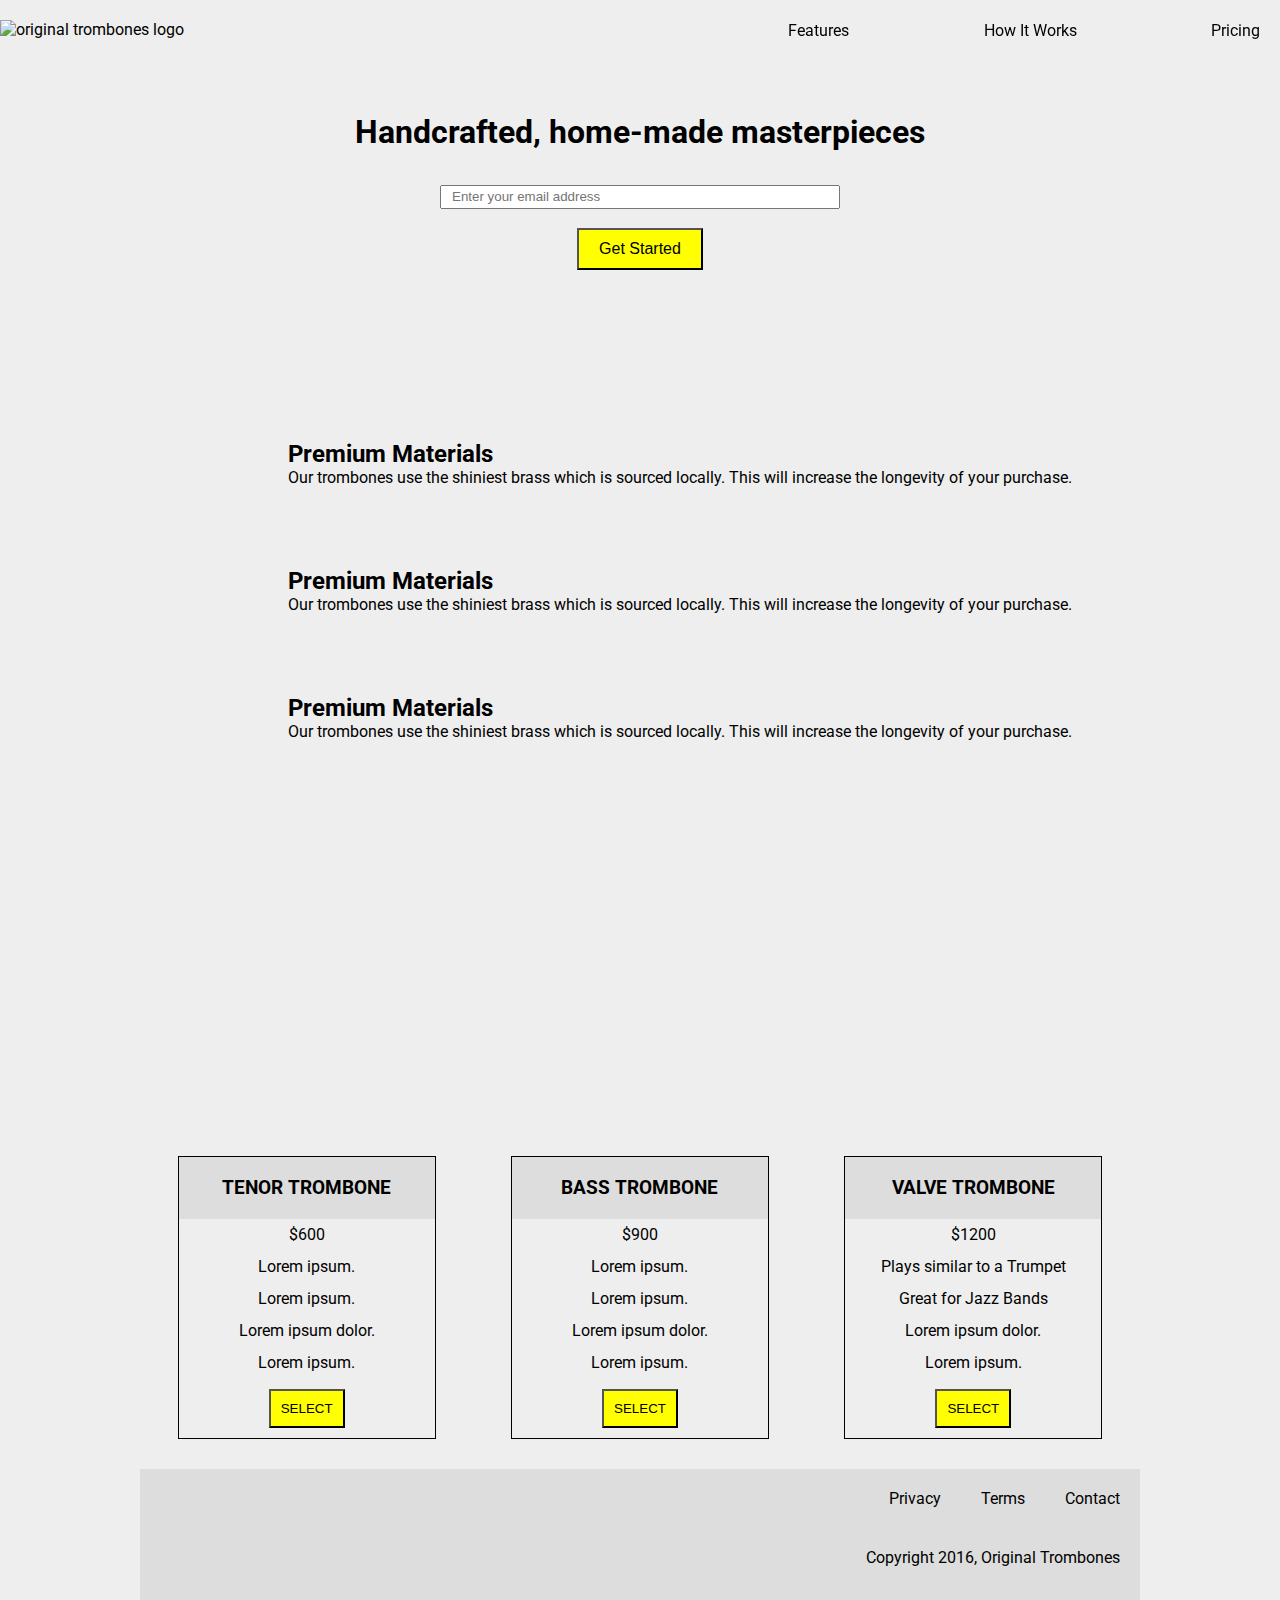
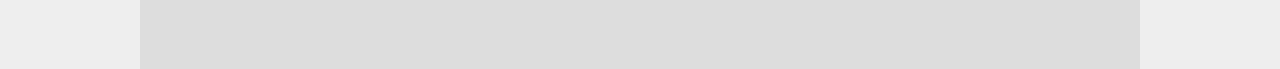
==== 01_Responsive_Web_Design_Certification/Build_a_Product_Landing_Page/index.html @ 397ffdcd "Build a Product Landing Page intermediate complete" ====
<!DOCTYPE html>
<html lang="en">
  <head>
    <meta name="viewport" content="initial-scale=1" />
    <title>Build a Product Landing Page</title>
    <link
      rel="stylesheet"
      href="https://use.fontawesome.com/releases/v5.6.3/css/all.css"
      integrity="sha384-UHRtZLI+pbxtHCWp1t77Bi1L4ZtiqrqD80Kn4Z8NTSRyMA2Fd33n5dQ8lWUE00s/"
      crossorigin="anonymous"
    />
    <link rel="stylesheet" href="style.css" />
  </head>
  <body>
    <div id="page-wrapper">
      <header id="header">
        <div class="logo">
          <img
            id="header-img"
            src="https://s3.amazonaws.com/freecodecamp/original_trombones.png"
            alt="original trombones logo"
          />
        </div>
        <nav id="nav-bar">
          <ul>
            <li class="nav-link"><a href="#">Features</a></li>
            <li class="nav-link"><a href="#">How It Works</a></li>
            <li class="nav-link"><a href="#">Pricing</a></li>
          </ul>
        </nav>
      </header>

      <section id="hero">
        <h1>Handcrafted, home-made masterpieces</h1>
        <form>
          <input type="email" placeholder="Enter your email address" />
        </form>
        <button type="submit">Get Started</button>
      </section>

      <div id="container">
        <section id="features">
          <div class="grid">
            <div class="icon"><i class="fa fa-3x fa-fire"></i></div>
            <div class="desc">
              <h2>Premium Materials</h2>
              <p>
                Our trombones use the shiniest brass which is sourced locally.
                This will increase the longevity of your purchase.
              </p>
            </div>
          </div>
          <div class="grid">
            <div class="icon"><i class="fa fa-3x fa-truck"></i></div>
            <div class="desc">
              <h2>Premium Materials</h2>
              <p>
                Our trombones use the shiniest brass which is sourced locally.
                This will increase the longevity of your purchase.
              </p>
            </div>
          </div>
          <div class="grid">
            <div class="icon"><i class="fa fa-3x fa-battery-full"></i></div>
            <div class="desc">
              <h2>Premium Materials</h2>
              <p>
                Our trombones use the shiniest brass which is sourced locally.
                This will increase the longevity of your purchase.
              </p>
            </div>
          </div>
        </section>

        <section id="how-it-works">
          <iframe
            id="video"
            height="315"
            src="https://www.youtube-nocookie.com/embed/y8Yv4pnO7qc?rel=0&amp;controls=0&amp;showinfo=0"
            frameborder="0"
            allowfullscreen
          ></iframe>
        </section>

        <section id="pricing">
          <div class="option">
            <h3>TENOR TROMBONE</h3>
            <ul style="list-style: none">
              <li>$600</li>
              <li>Lorem ipsum.</li>
              <li>Lorem ipsum.</li>
              <li>Lorem ipsum dolor.</li>
              <li>Lorem ipsum.</li>
            </ul>
            <button type="submit">SELECT</button>
          </div>
          <div class="option">
            <h3>BASS TROMBONE</h3>
            <ul style="list-style: none">
              <li>$900</li>
              <li>Lorem ipsum.</li>
              <li>Lorem ipsum.</li>
              <li>Lorem ipsum dolor.</li>
              <li>Lorem ipsum.</li>
            </ul>
            <button type="submit">SELECT</button>
          </div>
          <div class="option">
            <h3>VALVE TROMBONE</h3>
            <ul style="list-style: none">
              <li>$1200</li>
              <li>Plays similar to a Trumpet</li>
              <li>Great for Jazz Bands</li>
              <li>Lorem ipsum dolor.</li>
              <li>Lorem ipsum.</li>
            </ul>
            <button type="submit">SELECT</button>
          </div>
        </section>

        <footer>
          <ul style="list-style: none">
            <li>Privacy</li>
            <li>Terms</li>
            <li>Contact</li>
          </ul>
          <span>Copyright 2016, Original Trombones</span>
        </footer>
      </div>
    </div>
  </body>
</html>
---- 01_Responsive_Web_Design_Certification/Build_a_Product_Landing_Page/style.css ----
/** global element styling **/
@import url("https://fonts.googleapis.com/css?family=Roboto");
* {
  margin: 0;
  padding: 0;
  box-sizing: border-box;
}
body {
  background-color: #eeeeee;
  font-family: "Roboto", sans-serif;
}
#page-wrapper {
  position: relative;
}
li {
  list-style: none;
}
a {
  color: #000;
  text-decoration: none;
}

/** global classes styling **/
.container {
  max-width: 1000px;
  width: 100%;
  margin: 0 auto;
}
.btn {
  padding: 0 20px;
  height: 40px;
  font-size: 1em;
  font-weight: 900;
  text-transform: uppercase;
  border: 3px black solid;
  border-radius: 2px;
  background: transparent;
  cursor: pointer;
}
.grid {
  display: flex;
}

/* header */
#header {
  background-color: #eeeeee;
  position: fixed;
  top: 0%;
  width: 100%;
  display: flex;
  flex-direction: row;
  justify-content: space-between;
}
.logo {
  /* background-color: purple; */
  width: 30vw;
  display: flex;
  flex-direction: column;
  justify-content: center;
}
.logo img {
  min-width: 300px;
  width: 100%;
}
#nav-bar {
  /* background-color: pink; */
  width: 40vw;
  position: relative;
}
#nav-bar ul {
  position: relative;
  top: 50%;
  transform: translateY(-50%);
  display: flex;
  flex-direction: row;
  justify-content: space-between;
}
.nav-link {
  /* background-color: brown; */
  padding: 20px;
}

/* hero */
#hero {
  display: flex;
  flex-direction: column;
  justify-content: center;
  align-items: center;
  margin: 100px;
  padding: 0px;
  line-height: 4em;
}
#hero form input {
  width: 400px;
  height: 20px;
  padding: 10px;
}
#hero button {
  font-size: 1em;
  background-color: yellow;
  padding: 10px 20px;
}

/* container */
#container {
  /* background: rgba(0.1, 0.2, 0.3, 0.5); */
  max-width: 1000px;
  width: 100%;
  margin: 0 auto;
  display: flex;
  flex-direction: column;
  justify-content: space-between;
  align-items: center;
}
#features {
  display: flex;
  flex-direction: column;
  justify-content: center;
  align-items: center;
  /* background-color: yellow; */
}
.grid {
  display: flex;
  flex-direction: row;
  justify-content: space-between;
  padding: 40px;
}
.icon {
  color: orange;
  padding: 20px;
  margin-right: 40px;
}

/* features */
#features {
  margin-top: 30px;
}

/* how-it-works */
#how-it-works {
  width: 100%;
  display: flex;
  flex-direction: row;
  justify-content: center;
  margin-top: 30px;
}
#how-it-works iframe {
  max-width: 560px;
  width: 100%;
}

/* pricing */
#pricing {
  width: 100%;
  display: flex;
  flex-direction: row;
  justify-content: space-around;
  margin-top: 30px;
}
.option {
  text-align: center;
  border: 1px solid black;
}
.option h3 {
  background-color: #dddddd;
  font-weight: bold;
  padding: 20px;
  width: 20vw;
}
.option ul li {
  line-height: 200%;
}
.option button {
  background-color: yellow;
  padding: 10px;
  margin: 10px;
}

/* footer */
footer {
  background-color: #dddddd;
  width: 100%;
  height: 200px;
  margin-top: 30px;
}
footer ul {
  display: flex;
  flex-direction: row;
  justify-content: flex-end;
}
footer ul li {
  padding: 20px;
}
footer span {
  display: flex;
  justify-content: flex-end;
  padding: 20px;
}
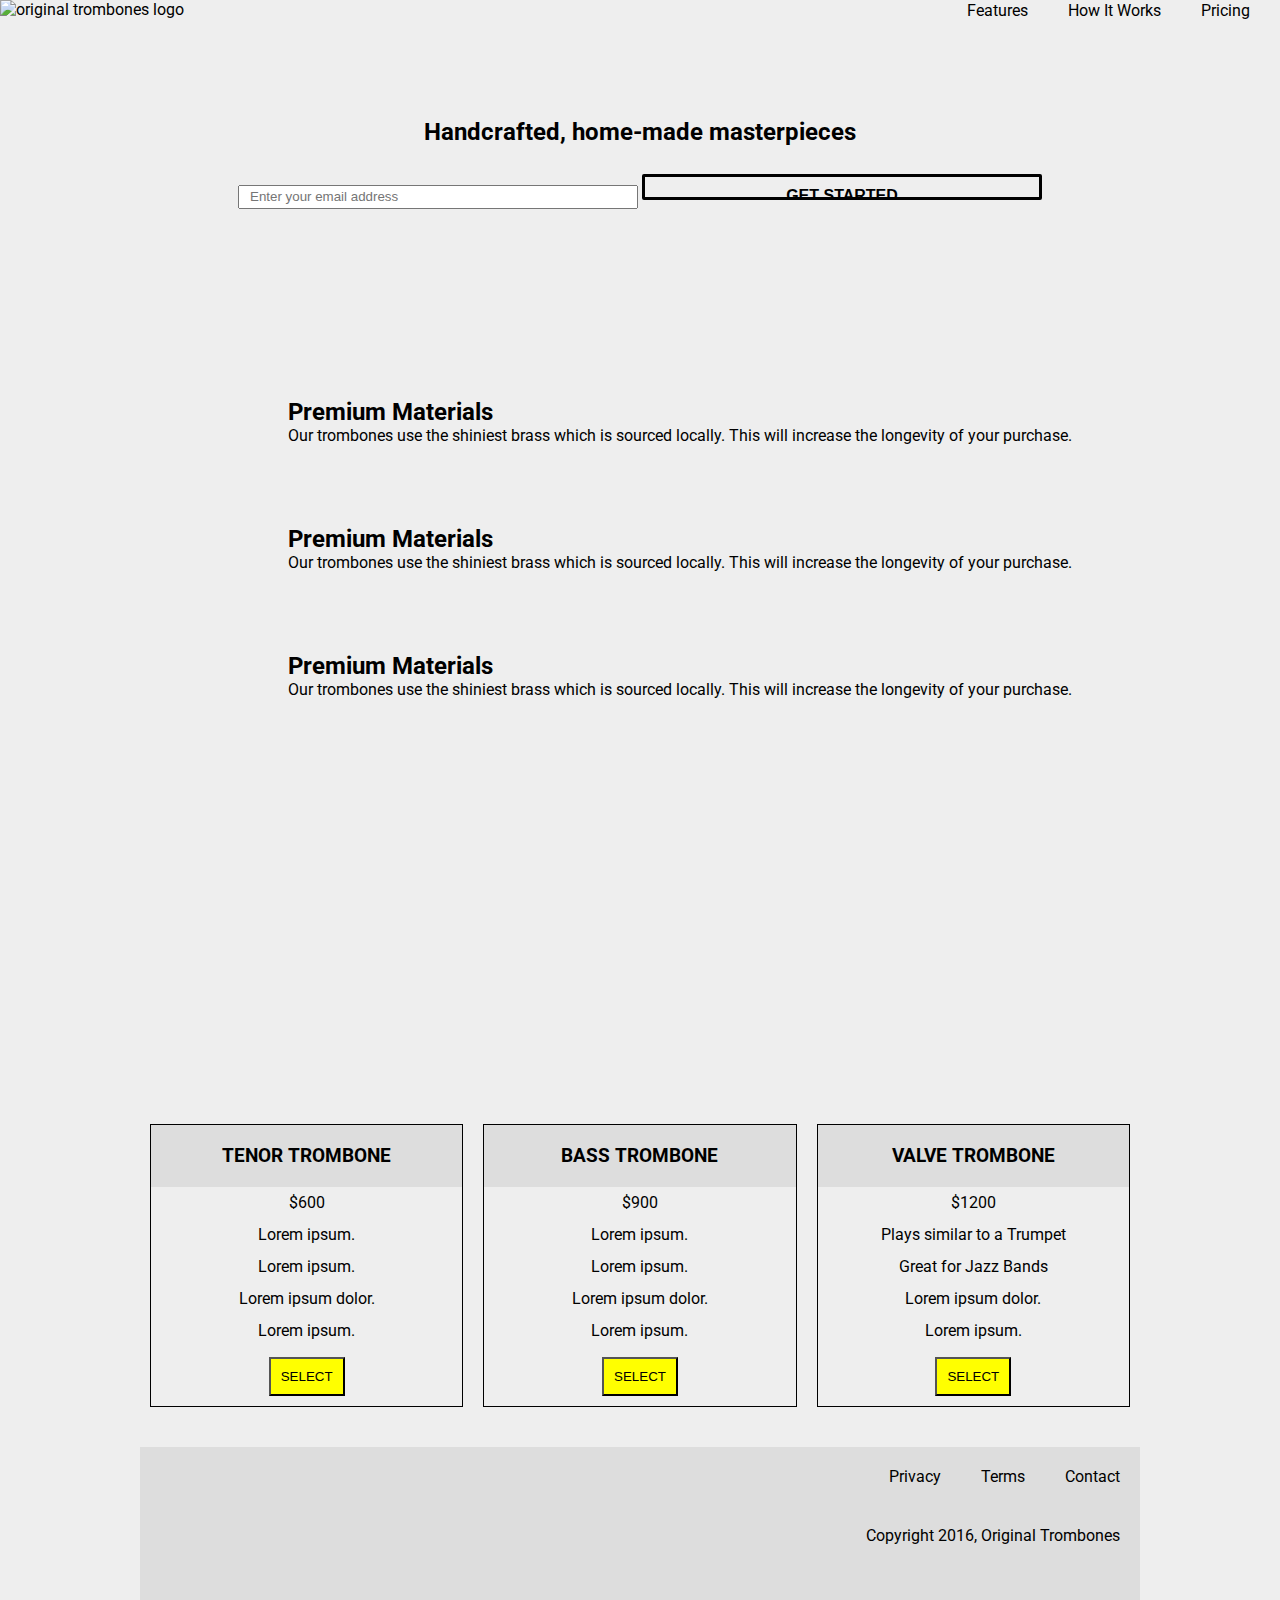
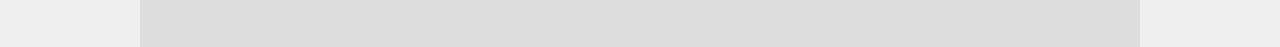
==== commit 2baa9661: "Build a Product Landing Page finished" ====
--- a/01_Responsive_Web_Design_Certification/Build_a_Product_Landing_Page/index.html
+++ b/01_Responsive_Web_Design_Certification/Build_a_Product_Landing_Page/index.html
@@ -23,19 +23,19 @@
         </div>
         <nav id="nav-bar">
           <ul>
-            <li class="nav-link"><a href="#">Features</a></li>
-            <li class="nav-link"><a href="#">How It Works</a></li>
-            <li class="nav-link"><a href="#">Pricing</a></li>
+            <li><a class="nav-link" href="#features">Features</a></li>
+            <li><a class="nav-link" href="#how-it-works">How It Works</a></li>
+            <li><a class="nav-link" href="#pricing">Pricing</a></li>
           </ul>
         </nav>
       </header>
 
       <section id="hero">
-        <h1>Handcrafted, home-made masterpieces</h1>
-        <form>
-          <input type="email" placeholder="Enter your email address" />
+        <h2>Handcrafted, home-made masterpieces</h2>
+        <form id="form" action="https://www.freecodecamp.com/email-submit">
+          <input name="email" id="email" type="email" placeholder="Enter your email address" required/>
+          <input id="submit" type="submit" value="Get Started" class="btn"></input>
         </form>
-        <button type="submit">Get Started</button>
       </section>
 
       <div id="container">
--- a/01_Responsive_Web_Design_Certification/Build_a_Product_Landing_Page/style.css
+++ b/01_Responsive_Web_Design_Certification/Build_a_Product_Landing_Page/style.css
@@ -43,29 +43,48 @@
 
 /* header */
 #header {
-  background-color: #eeeeee;
+  /* background-color: green; */
   position: fixed;
-  top: 0%;
-  width: 100%;
-  display: flex;
-  flex-direction: row;
-  justify-content: space-between;
+  top: 0;
+  width: 100%;
+  display: flex;
+  flex-direction: row;
+  justify-content: space-between;
+  align-content: center;
+}
+@media only screen and (max-width: 670px) {
+  #header {
+    /* flex-direction: column; */
+    flex-wrap: wrap;
+  }
 }
 .logo {
-  /* background-color: purple; */
-  width: 30vw;
-  display: flex;
-  flex-direction: column;
-  justify-content: center;
+  background-color: #eeeeee;
+  width: 60vw;
+  display: flex;
+  flex-direction: column;
+  justify-content: center;
+}
+@media only screen and (max-width: 670px) {
+  .logo {
+    width: 100%;
+  }
 }
 .logo img {
   min-width: 300px;
   width: 100%;
+  height: 100%;
+  padding: 0 20px 0 0;
 }
 #nav-bar {
-  /* background-color: pink; */
-  width: 40vw;
-  position: relative;
+  background-color: #eeeeee;
+  width: 100%;
+  padding: 0 10px 0 0;
+}
+@media only screen and (max-width: 670px) {
+  #nav-bar {
+    padding: 0;
+  }
 }
 #nav-bar ul {
   position: relative;
@@ -73,11 +92,16 @@
   transform: translateY(-50%);
   display: flex;
   flex-direction: row;
-  justify-content: space-between;
+  justify-content: flex-end;
+}
+@media only screen and (max-width: 670px) {
+  #nav-bar ul {
+    flex-direction: column;
+  }
 }
 .nav-link {
-  /* background-color: brown; */
-  padding: 20px;
+  background-color: #eeeeee;
+  padding: 10px 20px;
 }
 
 /* hero */
@@ -154,18 +178,26 @@
   width: 100%;
   display: flex;
   flex-direction: row;
-  justify-content: space-around;
-  margin-top: 30px;
+  justify-content: space-between;
+  align-items: center;
+  margin-top: 30px;
+}
+@media only screen and (max-width: 414px) {
+  #pricing {
+    flex-direction: column;
+  }
 }
 .option {
   text-align: center;
   border: 1px solid black;
+  width: 100%;
+  margin: 10px;
 }
 .option h3 {
   background-color: #dddddd;
   font-weight: bold;
   padding: 20px;
-  width: 20vw;
+  width: 100%;
 }
 .option ul li {
   line-height: 200%;
